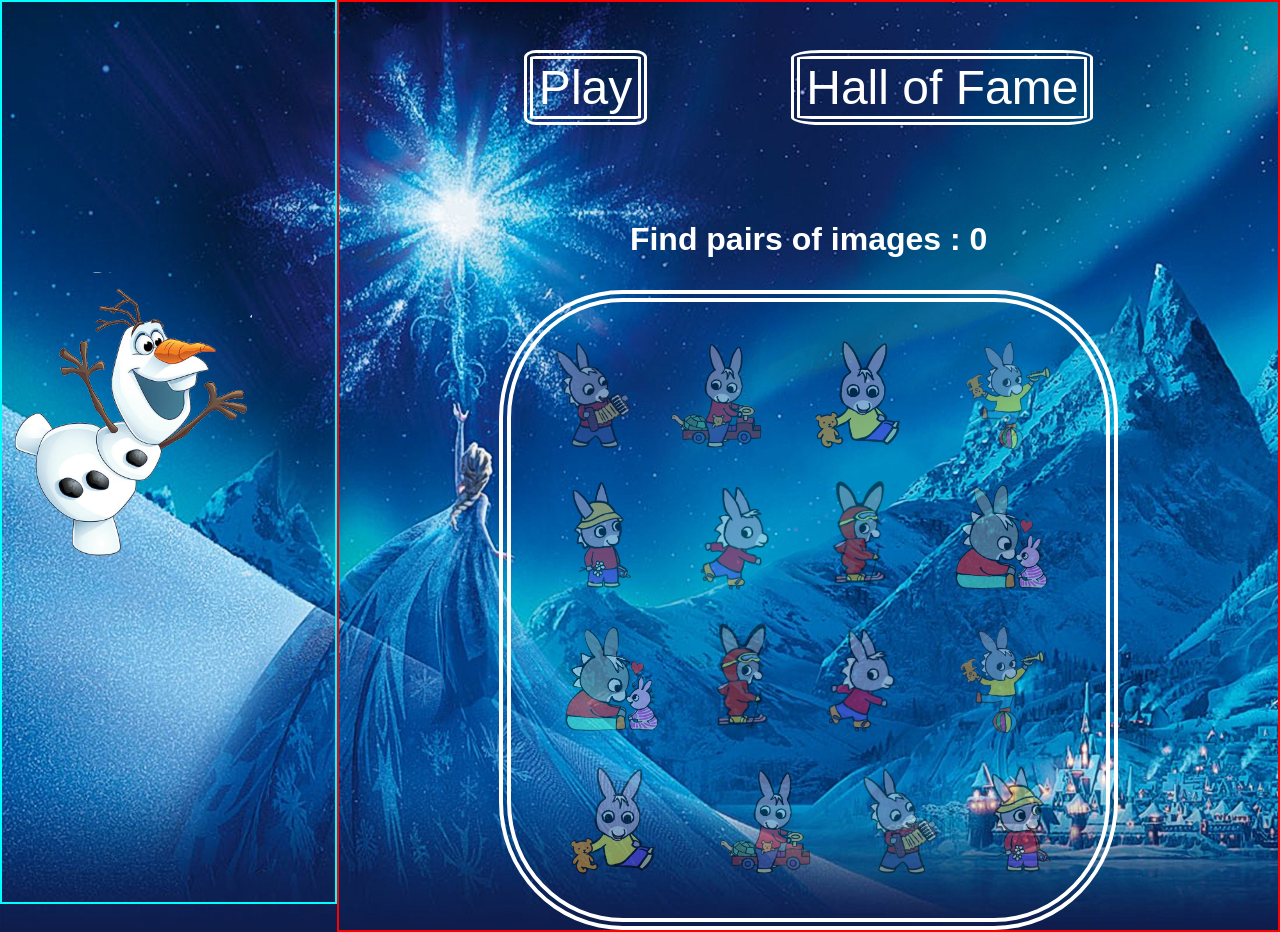
==== index.html @ 0ff49708 "game-over-test-animations" ====
<!DOCTYPE html>
  <html>
      <head>
          <meta charset="utf_8"/>
          <link rel="stylesheet" href="style.css">
          <title>Cartoon Challenge - show that you're a real fan !</title>
      </head>
      
      <body>
        <div id="leftPage">
          <div><img width="250" height="auto" src="images/olaf.png"></img></div>
        </div>

        <div id="rightPage">
          <div id="topOfPage">
            <button id="play">Play</button>
            <button id="record">Hall of Fame</button>
          </div>
          <div id="pageBottom">
            <p>Find pairs of images : <span id="myPairs">0</span></p> <!-- change class + text by won or lost -->
            <table id="effect-found-lost">
              <tr> <!-- change images after the shuffle + restart after first step over -->
                <td><img width="auto" height="110" src="images/trotroAccordeon.png"></img></td>
                <td><img width="auto" height="110" src="images/trotroCamion.png"></img></td>
                <td><img width="auto" height="110" src="images/trotroDoudou.png"></img></td>
                <td><img width="auto" height="110" src="images/trotroLogo.png"></img></td>
              </tr>
              <tr>
                <td><img width="auto" height="110" src="images/trotroPatin.png"></img></td>
                <td><img width="auto" height="110" src="images/trotroRoller.png"></img></td>
                <td><img width="auto" height="110" src="images/trotroSki.png"></img></td>
                <td><img width="auto" height="110" src="images/trotroZaza.png"></img></td>
              </tr>
              <tr>
                <td><img width="auto" height="110" src="images/trotroZaza.png"></img></td>
                <td><img width="auto" height="110" src="images/trotroSki.png"></img></td>
                <td><img width="auto" height="110" src="images/trotroRoller.png"></img></td>
                <td><img width="auto" height="110" src="images/trotroLogo.png"></img></td>
              </tr>
              <tr>
                <td><img width="auto" height="110" src="images/trotroDoudou.png"></img></td>
                <td><img width="auto" height="110" src="images/trotroCamion.png"></img></td>
                <td><img width="auto" height="110" src="images/trotroAccordeon.png"></img></td>
                <td><img width="auto" height="110" src="images/trotroPatin.png"></img></td>
              </tr>
            </table>
          </div>

        </div>
        <script src="data.js"></script>
        <script src="window.js"> </script> <!-- les fichiers js doivent être placés car l'exécution se fait dans l'odre haut => bas -->
      </body>
      

  </html>
---- style.css ----
body {
    margin: 0;
    display: flex;
    flex-direction: row;
    background: url(images/little-miss-gaming-background.jpg);
    background-size: cover;
    background-repeat: no-repeat;
    color: white;
    font-family: Arial, Helvetica, sans-serif;
}


div {
    position: relative;
}


#leftPage {
    display: flex;
    flex-direction: column;
    justify-content: flex-start;
    width: 35em;
    height: 100vh;
    border: 2px solid;
    border-color: aqua; 
}



#rightPage {
    justify-content: space-around;
    width: 65em;
    border: 2px solid;
    border-color: red;
    padding-left: 10em;
    padding-right: 10em;

}


#leftPage div {
    padding-top: 30vh;
}



/*Beginning of first part = button "play" and "records"*/

#topOfPage {
    padding-top: 1.5em;
    display: flex;
    flex-direction: row;
    justify-content: center;
    font-size: 2em;
    font-weight: bold;
}


#topOfPage button {
    font-size: 1.5em;
    border-radius: 10%;
    border-width: 0.2em;
    border-style: double;
    border-color: #FFFFFF;
    text-align: center;
    color: #FFFFFF;
    background-color: transparent;
}


#topOfPage button:hover {
    color: #FCC803;
    border-color: #FCC803;
    border-style: groove;
}


#play {
    margin-right: 3em;
};


/*Beginning of second Part = block of pictures*/


#pageBottom {
    justify-content: space-around;
    height: 100%;
}

#pageBottom p {
    font-size: 2em;
    font-weight: bold;
    text-align: center;
    margin-top: 3em;
}

table {
    display: flex;
    flex-direction: column;
    margin-top: 1em;
    font-size: 1.5em;
    font-weight: 700;
    color: #FFFFFF;
    border: 0.5em solid;
    border-style: double;
    border-radius: 20%;
    border-color: #FFFFFF;
    padding: 1em;
}


table tr {
    display: flex;
    flex-direction: row;
    justify-content: space-around;
}


table img {
    opacity: 0.5;
    border-color: transparent;
    border-radius: 20%;
    margin: 0.5em;
}



table img.turned {
    opacity: 1;
    pointer-events: none; /* permet d'éviter le click si la class est présente dans le code HTML */
}


table img.validate {
    opacity: 1;
    pointer-events: none; /* permet d'éviter le click si la class est présente dans le code HTML */
}


/*Effets after pairs found*/


.flashWin { /* permet de faire appel au keyframe du même nom pour les couleut tout en donnant des attributs sépcifiques à la classe */
    animation-duration: .5s;
    animation-name: flashWin;
    animation-iteration-count: 1;
    transition: none;    
}
    
@keyframes flashWin {
    from { border-color: #FFFFFF}
    to   { border-color: green}
}


.flashLost {
    animation-duration: .5s;
    animation-name: flashLost;
    animation-iteration-count: 1;
    transition: none;
}
    
@keyframes flashLost { 
    from { border-color: #FFFFFF}
    to   { border-color: red}
}
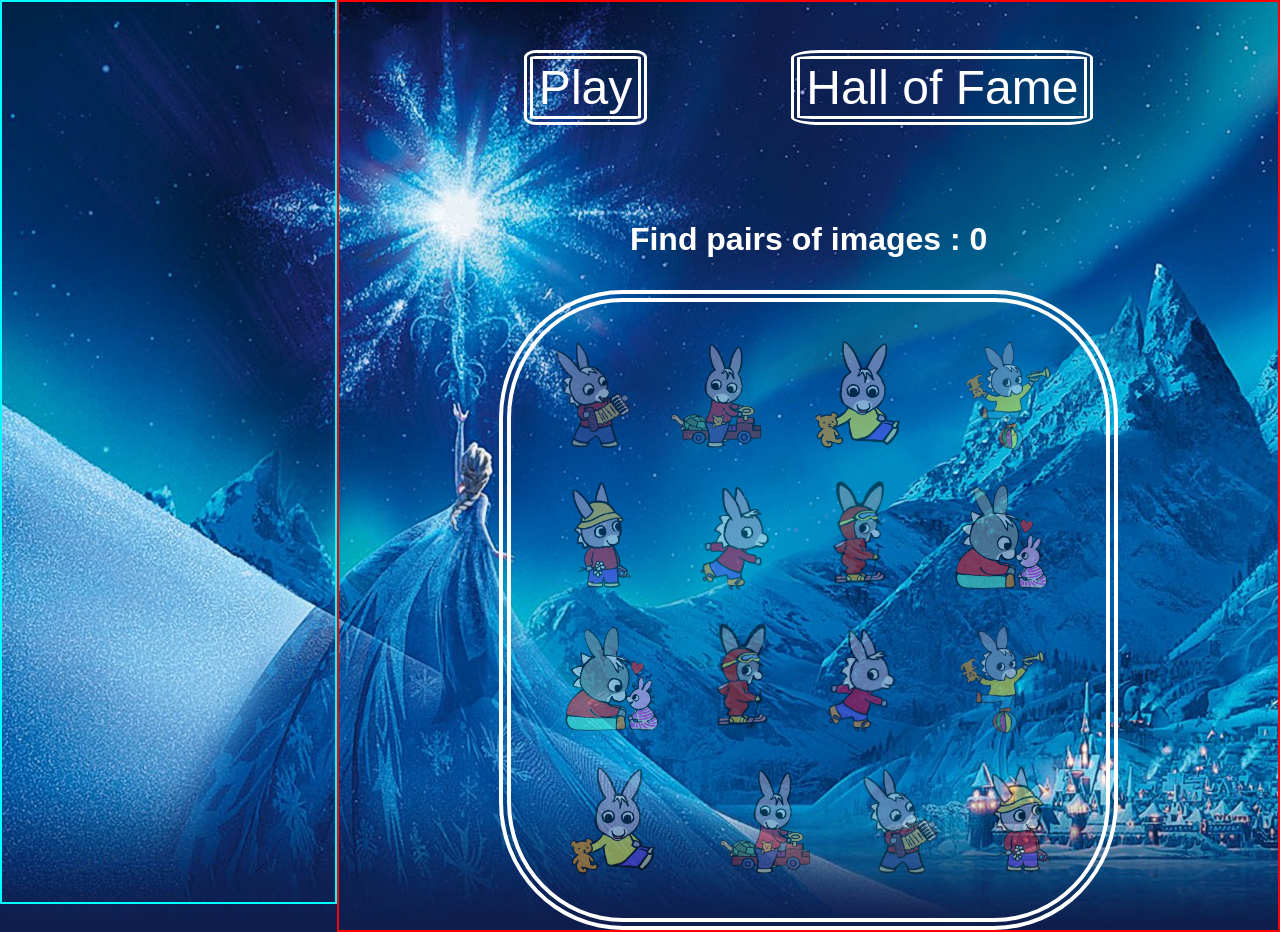
==== commit f4246923: "newImages" ====
--- a/index.html
+++ b/index.html
@@ -8,7 +8,7 @@
       
       <body>
         <div id="leftPage">
-          <div><img width="250" height="auto" src="images/olaf.png"></img></div>
+          <div><img id="visibleOlaf" width="250" height="auto" src="images/olaf.png"></img></div>
         </div>
 
         <div id="rightPage">
--- a/style.css
+++ b/style.css
@@ -165,3 +165,14 @@
     from { border-color: #FFFFFF}
     to   { border-color: red}
 }
+
+
+
+#visibleOlaf {
+    opacity: 0;
+}
+
+
+.active {
+    opacity: 1;
+}
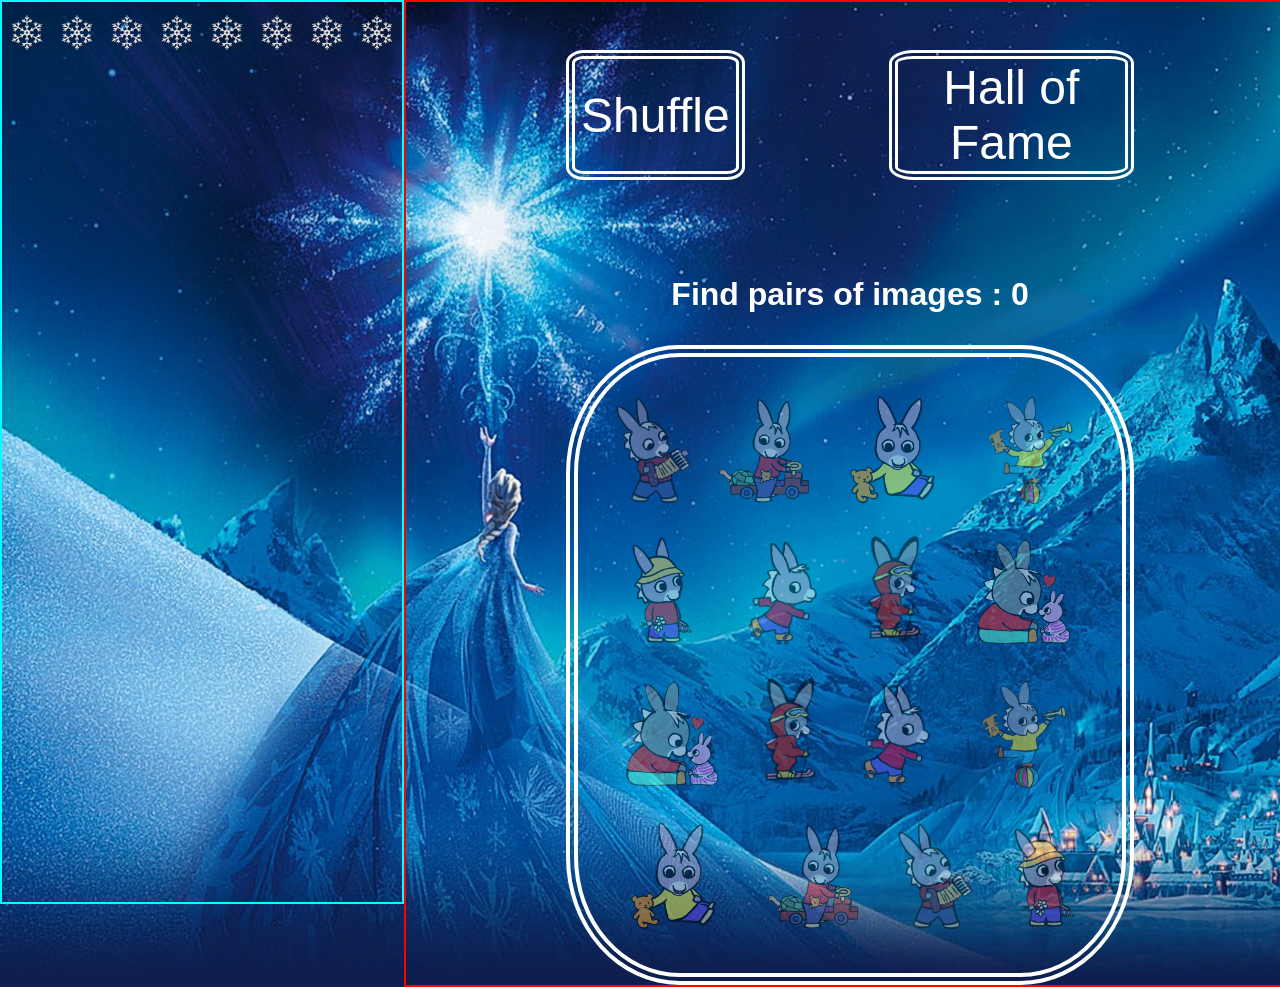
==== commit f78b9dd1: "target-animation" ====
--- a/index.html
+++ b/index.html
@@ -8,12 +8,22 @@
       
       <body>
         <div id="leftPage">
-          <div><img id="visibleOlaf" width="250" height="auto" src="images/olaf.png"></img></div>
+          <div id="snowFlakes">
+            <div id="divFlake1"><img width="50" height="auto" src="images/snowFlake.png"></img></div>
+            <div id="divFlake2"><img width="50" height="auto" src="images/snowFlake.png"></img></div>
+            <div id="divFlake3"><img width="50" height="auto" src="images/snowFlake.png"></img></div>
+            <div id="divFlake4"><img width="50" height="auto" src="images/snowFlake.png"></img></div>
+            <div id="divFlake5"><img width="50" height="auto" src="images/snowFlake.png"></img></div>
+            <div id="divFlake6"><img width="50" height="auto" src="images/snowFlake.png"></img></div>
+            <div id="divFlake7"><img width="50" height="auto" src="images/snowFlake.png"></img></div>
+            <div id="divFlake8"><img width="50" height="auto" src="images/snowFlake.png"></img></div>
+          </div>  
+            <div><img id="visibleOlaf" width="250" height="auto" src="images/olaf.png"></img></div>
         </div>
 
         <div id="rightPage">
           <div id="topOfPage">
-            <button id="play">Play</button>
+            <button id="reshuffle">Shuffle</button>
             <button id="record">Hall of Fame</button>
           </div>
           <div id="pageBottom">
--- a/style.css
+++ b/style.css
@@ -1,3 +1,6 @@
+/*Body and main <div> management*/
+
+
 body {
     margin: 0;
     display: flex;
@@ -38,8 +41,38 @@
 }
 
 
-#leftPage div {
-    padding-top: 30vh;
+
+/*Left page details snow flakes fall*/
+
+
+#snowFlakes {
+    display: flex;
+    flex-direction: row;
+    justify-content: space-around;
+    height: 70vh;
+}
+
+
+#divFlake1 {
+    height: 45vh;
+}
+#divFlake2 {
+    height: 50vh;
+}
+#divFlake3 {
+    height: 54vh;
+}
+#divFlake4 {
+    height: 57vh;
+}
+#divFlake5 {
+    height: 60vh;
+}
+#divFlake6 {
+    height: 64vh;
+}
+#divFlake7 {
+    height: 66vh;
 }
 
 
@@ -75,7 +108,7 @@
 }
 
 
-#play {
+#reshuffle {
     margin-right: 3em;
 };
 
@@ -138,7 +171,7 @@
 }
 
 
-/*Effets after pairs found*/
+/*Effect after pairs found*/
 
 
 .flashWin { /* permet de faire appel au keyframe du même nom pour les couleut tout en donnant des attributs sépcifiques à la classe */
@@ -148,7 +181,7 @@
     transition: none;    
 }
     
-@keyframes flashWin {
+@keyframes flashWin { /* permet de créer pour une classe des effets propres */
     from { border-color: #FFFFFF}
     to   { border-color: green}
 }
@@ -168,11 +201,23 @@
 
 
 
+/*Effect successful level 1*/
+
+
 #visibleOlaf {
+    margin-top: -30em;
     opacity: 0;
 }
 
 
-.active {
+#visibleOlaf.active {
     opacity: 1;
+    transition: 3s;
+}
+
+
+/*Effect successful level 2*/
+
+#snowFlakes img.snowDown {
+    animation:ease-in-out .5s infinite linear;
 }
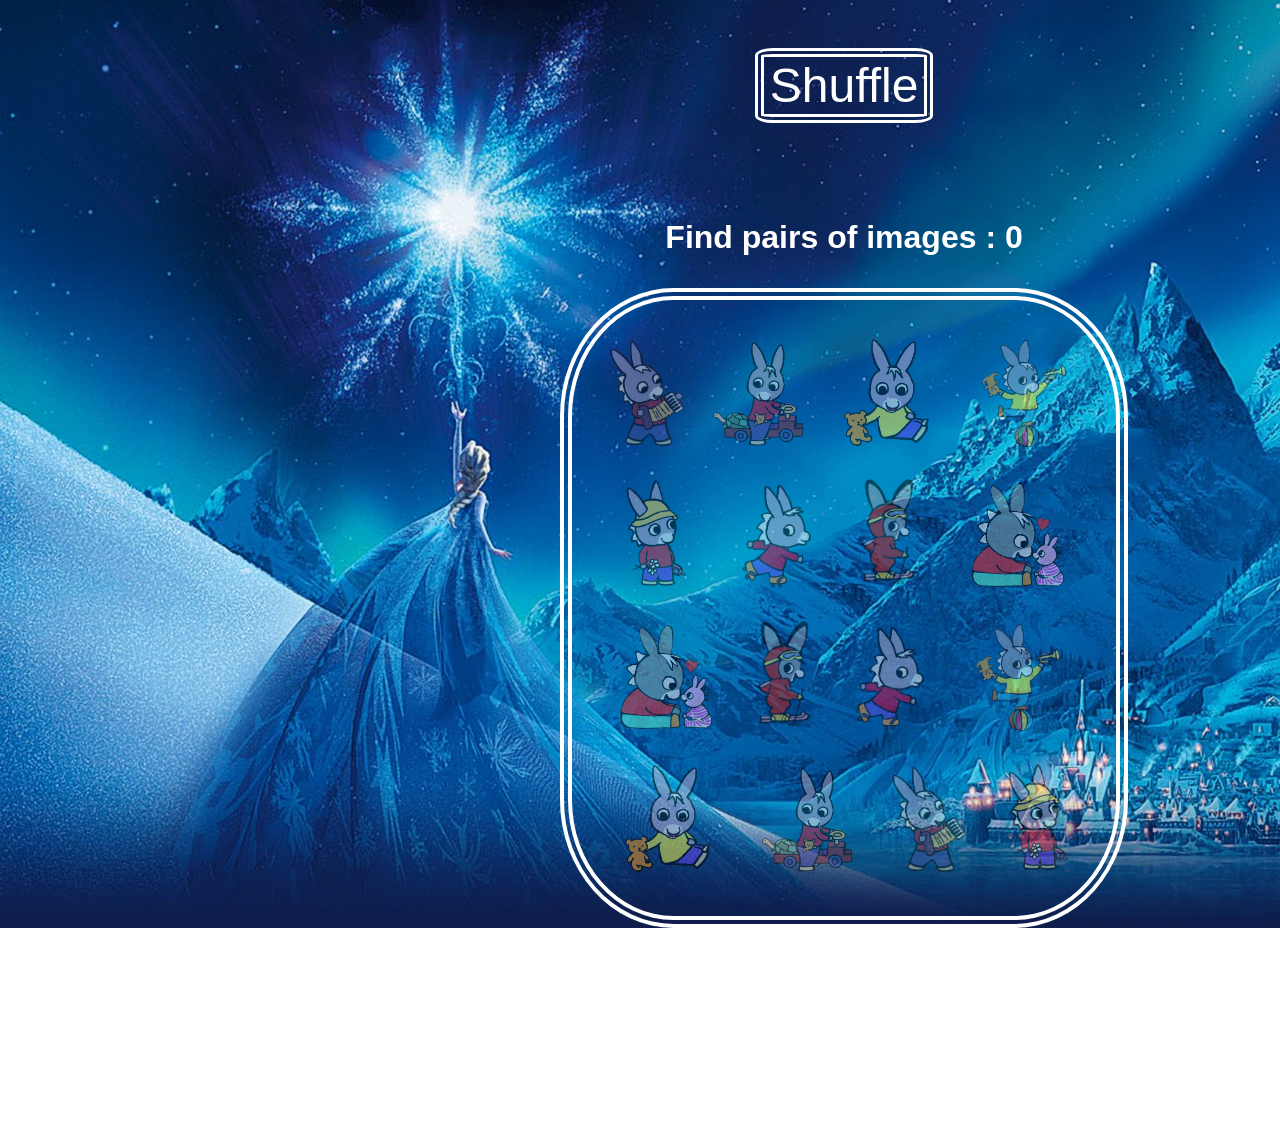
==== commit 4862eae5: "problem-final-animations-before-over" ====
--- a/index.html
+++ b/index.html
@@ -8,23 +8,23 @@
       
       <body>
         <div id="leftPage">
+          <div><img id="visibleMoon" width="250" height="auto" src="images/moon.png"></img></div>
           <div id="snowFlakes">
-            <div id="divFlake1"><img width="50" height="auto" src="images/snowFlake.png"></img></div>
-            <div id="divFlake2"><img width="50" height="auto" src="images/snowFlake.png"></img></div>
-            <div id="divFlake3"><img width="50" height="auto" src="images/snowFlake.png"></img></div>
-            <div id="divFlake4"><img width="50" height="auto" src="images/snowFlake.png"></img></div>
-            <div id="divFlake5"><img width="50" height="auto" src="images/snowFlake.png"></img></div>
-            <div id="divFlake6"><img width="50" height="auto" src="images/snowFlake.png"></img></div>
-            <div id="divFlake7"><img width="50" height="auto" src="images/snowFlake.png"></img></div>
-            <div id="divFlake8"><img width="50" height="auto" src="images/snowFlake.png"></img></div>
-          </div>  
-            <div><img id="visibleOlaf" width="250" height="auto" src="images/olaf.png"></img></div>
+            <div id="divFlake1"><img class="noSnow" width="50" height="auto" src="images/snowFlake.png"></img></div>
+            <div id="divFlake2"><img class="noSnow" width="50" height="auto" src="images/snowFlake.png"></img></div>
+            <div id="divFlake3"><img class="noSnow" width="50" height="auto" src="images/snowFlake.png"></img></div>
+            <div id="divFlake4"><img class="noSnow" width="50" height="auto" src="images/snowFlake.png"></img></div>
+            <div id="divFlake5"><img class="noSnow" width="50" height="auto" src="images/snowFlake.png"></img></div>
+            <div id="divFlake6"><img class="noSnow" width="50" height="auto" src="images/snowFlake.png"></img></div>
+            <div id="divFlake7"><img class="noSnow" width="50" height="auto" src="images/snowFlake.png"></img></div>
+            <div id="divFlake8"><img class="noSnow" width="50" height="auto" src="images/snowFlake.png"></img></div>
+          </div> 
+          <div><img id="visibleOlaf" width="250" height="auto" src="images/olaf.png"></img></div>
         </div>
 
         <div id="rightPage">
           <div id="topOfPage">
             <button id="reshuffle">Shuffle</button>
-            <button id="record">Hall of Fame</button>
           </div>
           <div id="pageBottom">
             <p>Find pairs of images : <span id="myPairs">0</span></p> <!-- change class + text by won or lost -->
--- a/style.css
+++ b/style.css
@@ -24,8 +24,6 @@
     justify-content: flex-start;
     width: 35em;
     height: 100vh;
-    border: 2px solid;
-    border-color: aqua; 
 }
 
 
@@ -33,8 +31,6 @@
 #rightPage {
     justify-content: space-around;
     width: 65em;
-    border: 2px solid;
-    border-color: red;
     padding-left: 10em;
     padding-right: 10em;
 
@@ -108,9 +104,6 @@
 }
 
 
-#reshuffle {
-    margin-right: 3em;
-};
 
 
 /*Beginning of second Part = block of pictures*/
@@ -205,7 +198,7 @@
 
 
 #visibleOlaf {
-    margin-top: -30em;
+    margin-top: -50em;
     opacity: 0;
 }
 
@@ -216,8 +209,31 @@
 }
 
 
+
 /*Effect successful level 2*/
 
-#snowFlakes img.snowDown {
-    animation:ease-in-out .5s infinite linear;
+
+#visibleMoon {
+    opacity: 0;
+    margin-bottom: -10em;
+}
+
+
+#visibleMoon.up {
+    opacity: 1;
+    transition: 3s;
+}
+
+
+
+/*Effect successful level 3*/
+
+
+.noSnow {
+    opacity: 0;
+}
+
+
+.snow {
+    opacity: 1;
 }
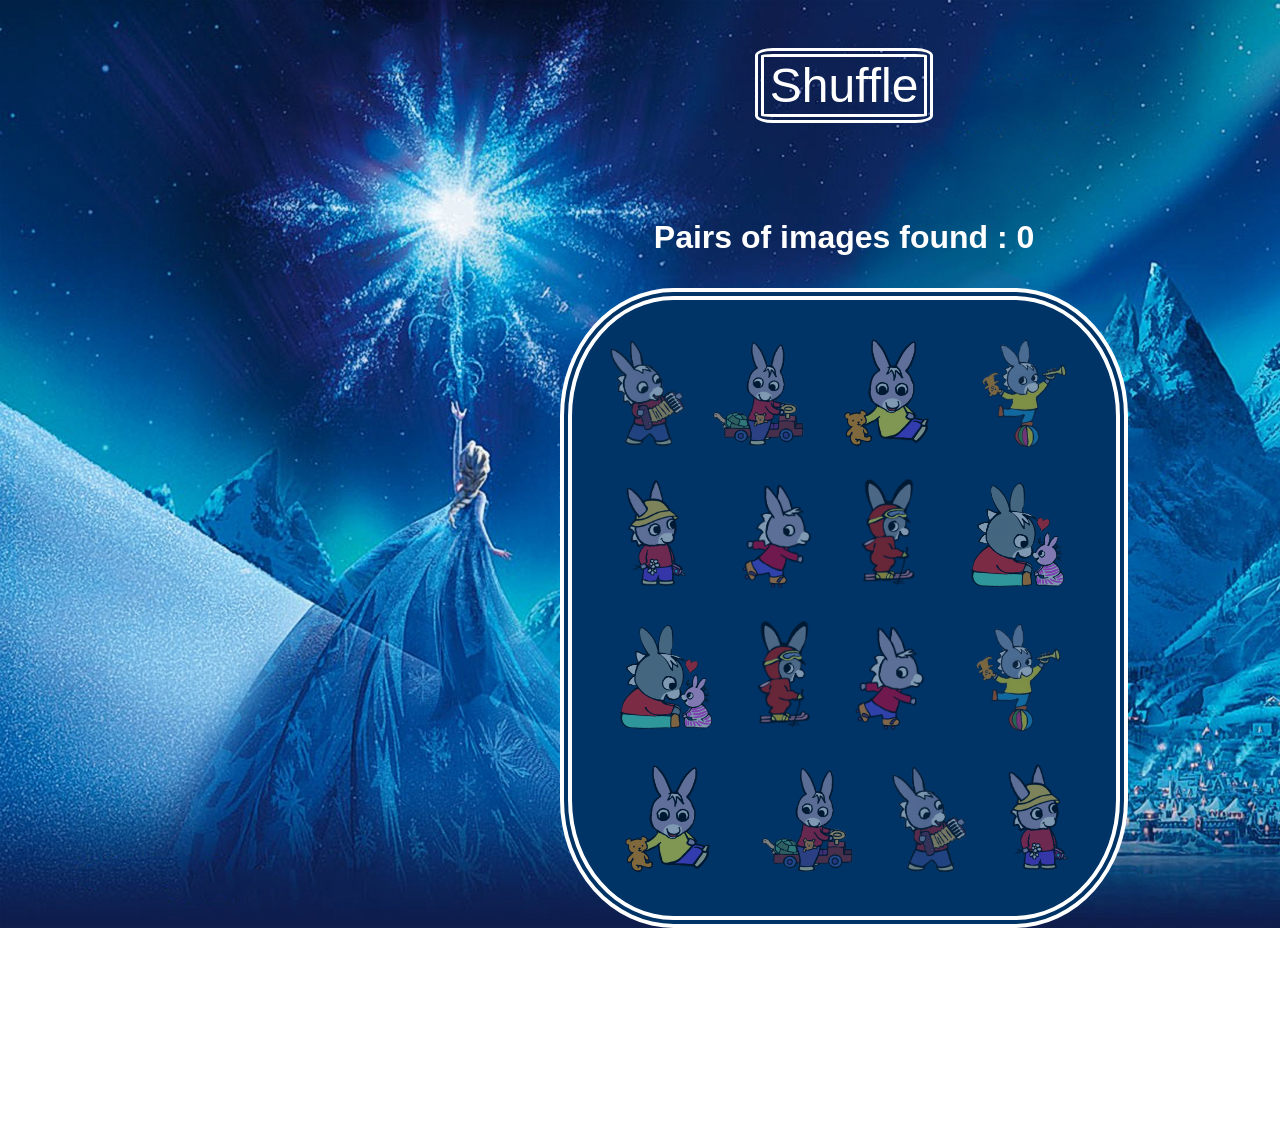
==== commit 9b60f039: "correction" ====
--- a/index.html
+++ b/index.html
@@ -27,7 +27,7 @@
             <button id="reshuffle">Shuffle</button>
           </div>
           <div id="pageBottom">
-            <p>Find pairs of images : <span id="myPairs">0</span></p> <!-- change class + text by won or lost -->
+            <p>Pairs of images found : <span id="myPairs">0</span></p> <!-- change class + text by won or lost -->
             <table id="effect-found-lost">
               <tr> <!-- change images after the shuffle + restart after first step over -->
                 <td><img width="auto" height="110" src="images/trotroAccordeon.png"></img></td>
--- a/style.css
+++ b/style.css
@@ -122,6 +122,7 @@
 }
 
 table {
+    background-color: #003366;
     display: flex;
     flex-direction: column;
     margin-top: 1em;
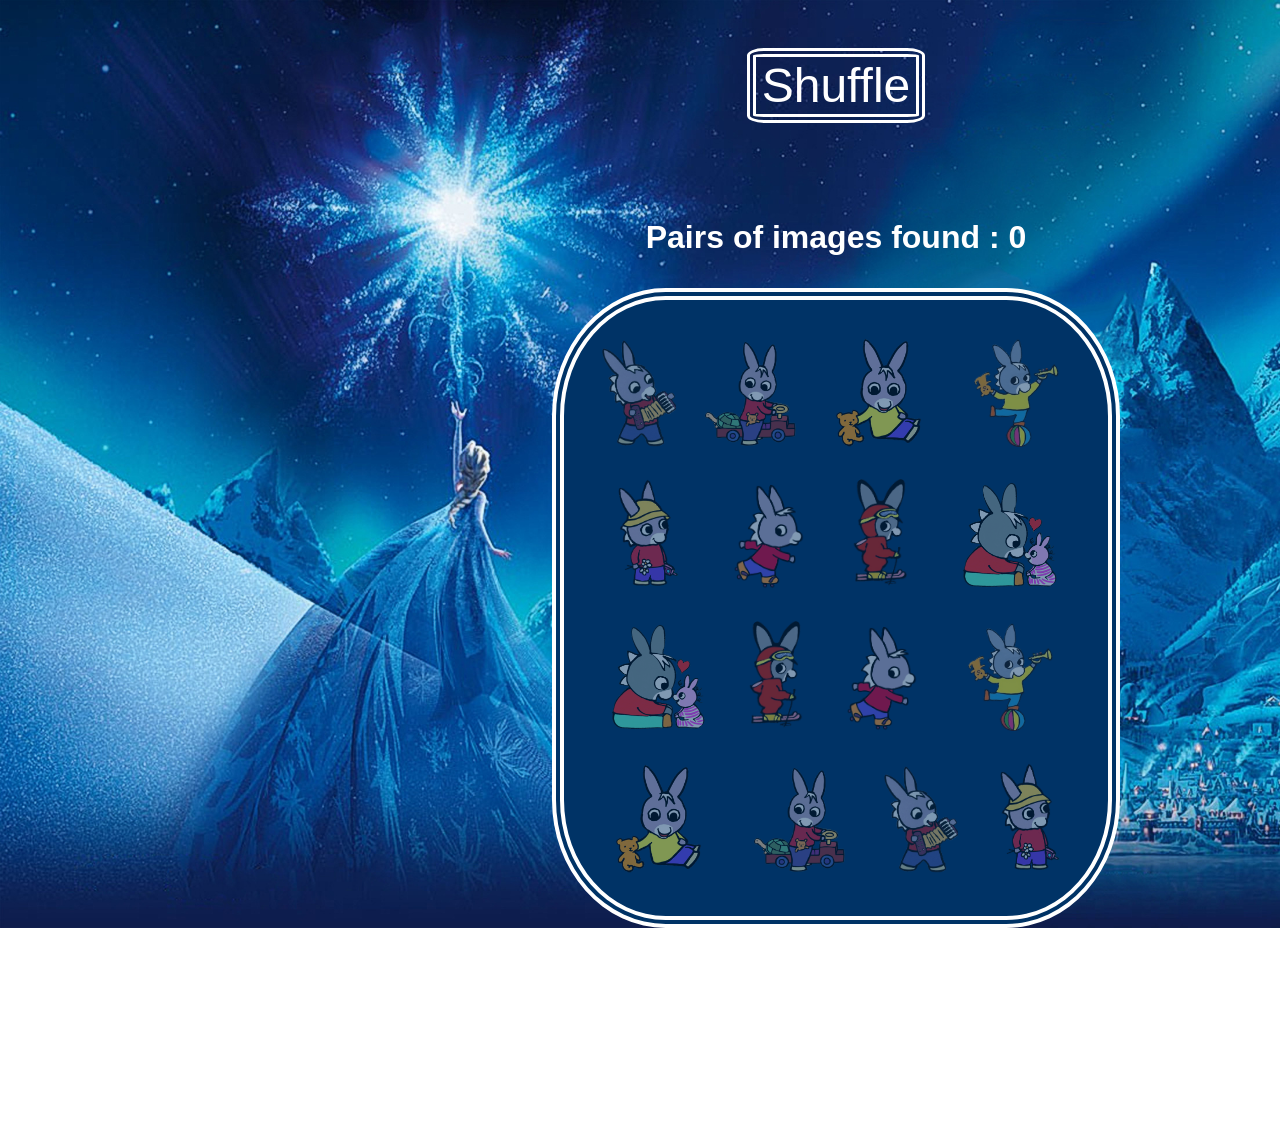
==== commit 182e0b6d: "done-miss-song" ====
--- a/index.html
+++ b/index.html
@@ -10,14 +10,16 @@
         <div id="leftPage">
           <div><img id="visibleMoon" width="250" height="auto" src="images/moon.png"></img></div>
           <div id="snowFlakes">
-            <div id="divFlake1"><img class="noSnow" width="50" height="auto" src="images/snowFlake.png"></img></div>
-            <div id="divFlake2"><img class="noSnow" width="50" height="auto" src="images/snowFlake.png"></img></div>
-            <div id="divFlake3"><img class="noSnow" width="50" height="auto" src="images/snowFlake.png"></img></div>
-            <div id="divFlake4"><img class="noSnow" width="50" height="auto" src="images/snowFlake.png"></img></div>
-            <div id="divFlake5"><img class="noSnow" width="50" height="auto" src="images/snowFlake.png"></img></div>
-            <div id="divFlake6"><img class="noSnow" width="50" height="auto" src="images/snowFlake.png"></img></div>
-            <div id="divFlake7"><img class="noSnow" width="50" height="auto" src="images/snowFlake.png"></img></div>
-            <div id="divFlake8"><img class="noSnow" width="50" height="auto" src="images/snowFlake.png"></img></div>
+            <div id="divFlake1"><img class="noSnow" width="30" height="auto" src="images/snowFlake.png"></img></div>
+            <div id="divFlake2"><img class="noSnow" width="30" height="auto" src="images/snowFlake.png"></img></div>
+            <div id="divFlake3"><img class="noSnow" width="30" height="auto" src="images/snowFlake.png"></img></div>
+            <div id="divFlake4"><img class="noSnow" width="30" height="auto" src="images/snowFlake.png"></img></div>
+            <div id="divFlake5"><img class="noSnow" width="30" height="auto" src="images/snowFlake.png"></img></div>
+            <div id="divFlake6"><img class="noSnow" width="30" height="auto" src="images/snowFlake.png"></img></div>
+            <div id="divFlake7"><img class="noSnow" width="30" height="auto" src="images/snowFlake.png"></img></div>
+            <div id="divFlake8"><img class="noSnow" width="30" height="auto" src="images/snowFlake.png"></img></div>
+            <div id="divFlake9"><img class="noSnow" width="30" height="auto" src="images/snowFlake.png"></img></div>
+            <div id="divFlake10"><img class="noSnow" width="30" height="auto" src="images/snowFlake.png"></img></div>
           </div> 
           <div><img id="visibleOlaf" width="250" height="auto" src="images/olaf.png"></img></div>
         </div>
--- a/style.css
+++ b/style.css
@@ -22,7 +22,7 @@
     display: flex;
     flex-direction: column;
     justify-content: flex-start;
-    width: 35em;
+    width: 50em;
     height: 100vh;
 }
 
@@ -51,26 +51,45 @@
 
 #divFlake1 {
     height: 45vh;
+    padding-top: 12vh;
 }
 #divFlake2 {
     height: 50vh;
+    padding-top: 26vh;
 }
 #divFlake3 {
     height: 54vh;
+    padding-top: 40vh;
 }
 #divFlake4 {
     height: 57vh;
+    padding-top: 22vh;
 }
 #divFlake5 {
     height: 60vh;
+    padding-top: 10vh;
 }
 #divFlake6 {
     height: 64vh;
+    padding-top: 43vh;
 }
 #divFlake7 {
     height: 66vh;
-}
-
+    padding-top: 32vh;
+}
+#divFlake8 {
+    height: 68vh;
+    padding-top: 3vh;
+}
+#divFlake9 {
+    height: 68vh;
+    padding-top: 40vh;
+}
+#divFlake10 {
+    height: 68vh;
+    padding-left: 4em;
+    padding-top: -4vh;
+}
 
 
 /*Beginning of first part = button "play" and "records"*/
@@ -237,4 +256,24 @@
 
 .snow {
     opacity: 1;
+    -webkit-animation: flash 1.5s;
+	animation: flash 1.5s;
+    animation-iteration-count: infinite;
+}
+
+@-webkit-keyframes flash {
+	0% {
+		opacity: .4;
+	}
+	100% {
+		opacity: 1;
+	}
+}
+@keyframes flash {
+	0% {
+		opacity: .4;
+	}
+	100% {
+		opacity: 1;
+	}
 }
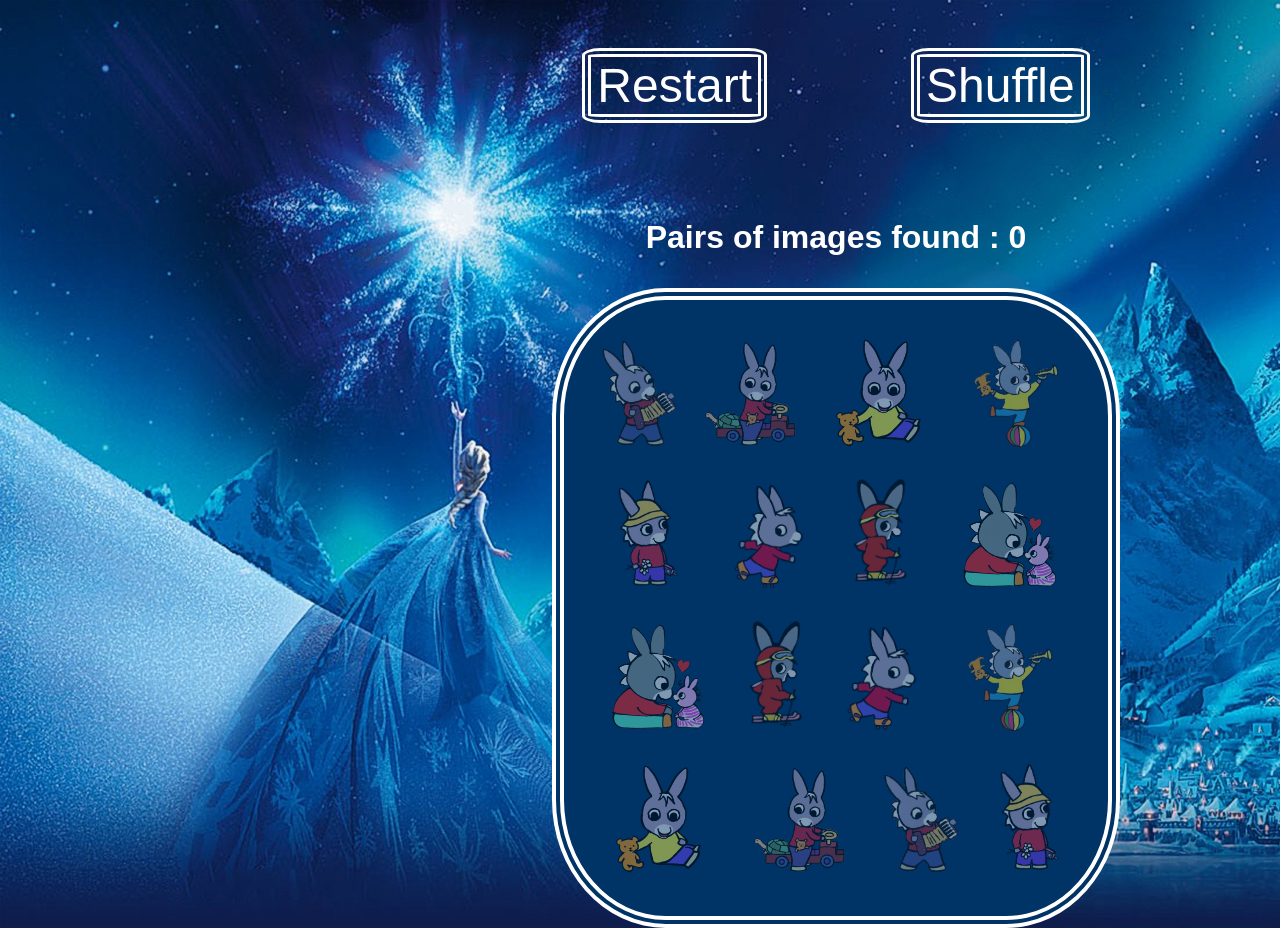
==== commit 9d958f0a: "rest-back-card" ====
--- a/index.html
+++ b/index.html
@@ -22,10 +22,12 @@
             <div id="divFlake10"><img class="noSnow" width="30" height="auto" src="images/snowFlake.png"></img></div>
           </div> 
           <div><img id="visibleOlaf" width="250" height="auto" src="images/olaf.png"></img></div>
+          <div><p id="finished">Well Done</p></div>
         </div>
 
         <div id="rightPage">
           <div id="topOfPage">
+            <button id="restart" onClick="refreshPage()">Restart</button>
             <button id="reshuffle">Shuffle</button>
           </div>
           <div id="pageBottom">
--- a/style.css
+++ b/style.css
@@ -50,43 +50,33 @@
 
 
 #divFlake1 {
-    height: 45vh;
     padding-top: 12vh;
 }
 #divFlake2 {
-    height: 50vh;
     padding-top: 26vh;
 }
 #divFlake3 {
-    height: 54vh;
+    padding-top: 37vh;
+}
+#divFlake4 {
+    padding-top: 22vh;
+}
+#divFlake5 {
+    padding-top: 10vh;
+}
+#divFlake6 {
+    padding-top: 43vh;
+}
+#divFlake7 {
+    padding-top: 32vh;
+}
+#divFlake8 {
+    padding-top: 3vh;
+}
+#divFlake9 {
     padding-top: 40vh;
 }
-#divFlake4 {
-    height: 57vh;
-    padding-top: 22vh;
-}
-#divFlake5 {
-    height: 60vh;
-    padding-top: 10vh;
-}
-#divFlake6 {
-    height: 64vh;
-    padding-top: 43vh;
-}
-#divFlake7 {
-    height: 66vh;
-    padding-top: 32vh;
-}
-#divFlake8 {
-    height: 68vh;
-    padding-top: 3vh;
-}
-#divFlake9 {
-    height: 68vh;
-    padding-top: 40vh;
-}
 #divFlake10 {
-    height: 68vh;
     padding-left: 4em;
     padding-top: -4vh;
 }
@@ -123,6 +113,11 @@
 }
 
 
+#restart {
+    margin-right: 3em;
+}
+
+
 
 
 /*Beginning of second Part = block of pictures*/
@@ -130,7 +125,6 @@
 
 #pageBottom {
     justify-content: space-around;
-    height: 100%;
 }
 
 #pageBottom p {
@@ -276,4 +270,32 @@
 	100% {
 		opacity: 1;
 	}
+}
+
+
+
+#finished {
+    font-size: 4em;
+    font-style: italic;
+    font-weight: bold;
+    padding-left: 2em;
+    display: flex;
+    justify-content: left;
+    text-decoration: double;
+    opacity: 0;
+}
+
+
+#finished.endOfGame {
+    opacity: 1;
+    animation-duration: .5s;
+    animation-name: endOfGameCss;
+    animation-iteration-count: infinite;
+    transition: none;
+}
+
+
+@keyframes endOfGameCss { 
+    from { color: #FFFFFF}
+    to   { color: #FCC803}
 }
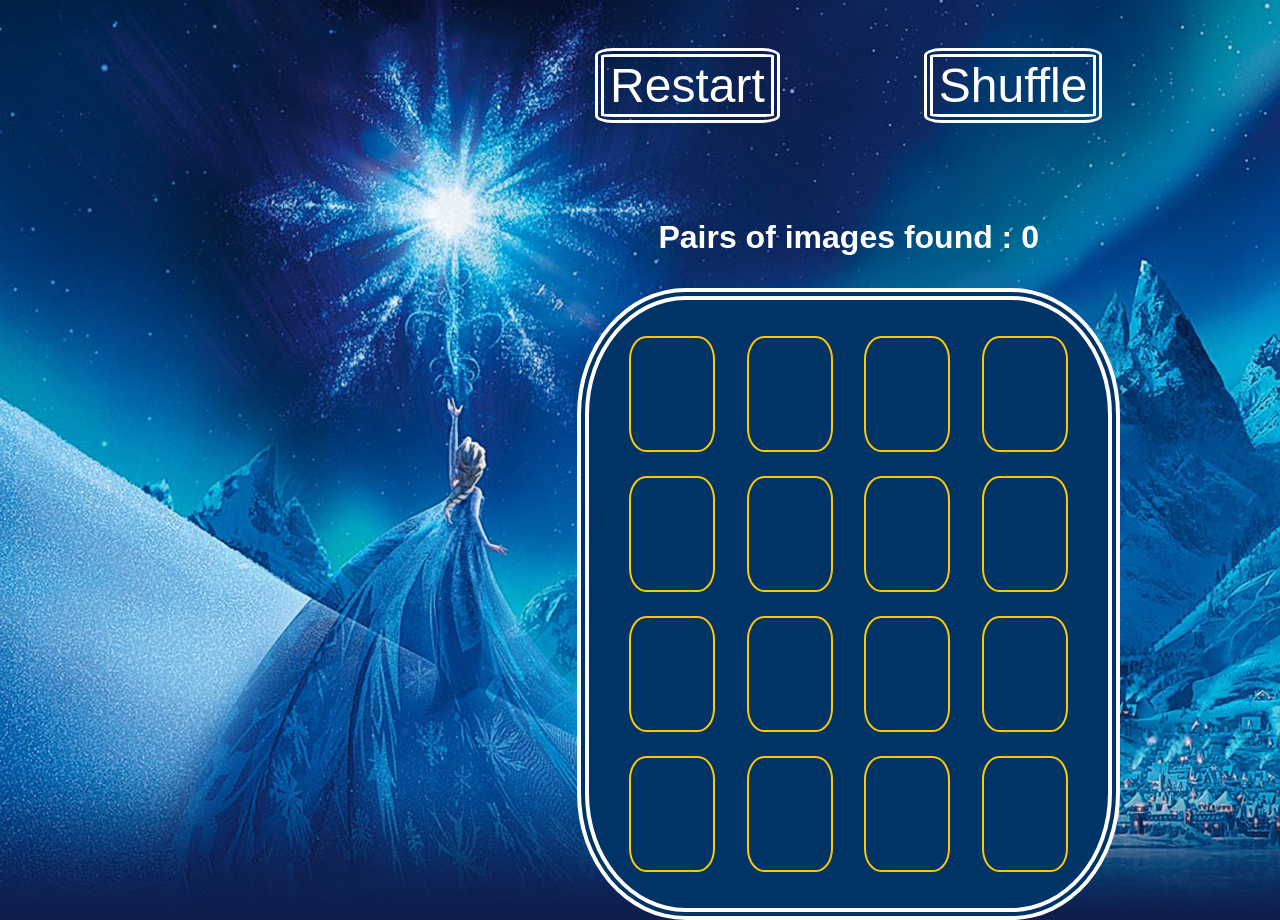
==== commit be3ca7a5: "done" ====
--- a/index.html
+++ b/index.html
@@ -3,7 +3,7 @@
       <head>
           <meta charset="utf_8"/>
           <link rel="stylesheet" href="style.css">
-          <title>Cartoon Challenge - show that you're a real fan !</title>
+          <title>Little Miss Gaming - memory game for cartoon fan !</title>
       </head>
       
       <body>
@@ -22,7 +22,9 @@
             <div id="divFlake10"><img class="noSnow" width="30" height="auto" src="images/snowFlake.png"></img></div>
           </div> 
           <div><img id="visibleOlaf" width="250" height="auto" src="images/olaf.png"></img></div>
-          <div><p id="finished">Well Done</p></div>
+          <div>
+            <p id="finished">Well Done</p>
+          </div>
         </div>
 
         <div id="rightPage">
@@ -34,28 +36,28 @@
             <p>Pairs of images found : <span id="myPairs">0</span></p> <!-- change class + text by won or lost -->
             <table id="effect-found-lost">
               <tr> <!-- change images after the shuffle + restart after first step over -->
-                <td><img width="auto" height="110" src="images/trotroAccordeon.png"></img></td>
-                <td><img width="auto" height="110" src="images/trotroCamion.png"></img></td>
-                <td><img width="auto" height="110" src="images/trotroDoudou.png"></img></td>
-                <td><img width="auto" height="110" src="images/trotroLogo.png"></img></td>
+                <td><img src="images/trotroAccordeon.png"></img></td>
+                <td><img src="images/trotroCamion.png"></img></td>
+                <td><img src="images/trotroDoudou.png"></img></td>
+                <td><img src="images/trotroLogo.png"></img></td>
               </tr>
               <tr>
-                <td><img width="auto" height="110" src="images/trotroPatin.png"></img></td>
-                <td><img width="auto" height="110" src="images/trotroRoller.png"></img></td>
-                <td><img width="auto" height="110" src="images/trotroSki.png"></img></td>
-                <td><img width="auto" height="110" src="images/trotroZaza.png"></img></td>
+                <td><img src="images/trotroPatin.png"></img></td>
+                <td><img src="images/trotroRoller.png"></img></td>
+                <td><img src="images/trotroSki.png"></img></td>
+                <td><img src="images/trotroZaza.png"></img></td>
               </tr>
               <tr>
-                <td><img width="auto" height="110" src="images/trotroZaza.png"></img></td>
-                <td><img width="auto" height="110" src="images/trotroSki.png"></img></td>
-                <td><img width="auto" height="110" src="images/trotroRoller.png"></img></td>
-                <td><img width="auto" height="110" src="images/trotroLogo.png"></img></td>
+                <td><img src="images/trotroZaza.png"></img></td>
+                <td><img src="images/trotroSki.png"></img></td>
+                <td><img src="images/trotroRoller.png"></img></td>
+                <td><img src="images/trotroLogo.png"></img></td>
               </tr>
               <tr>
-                <td><img width="auto" height="110" src="images/trotroDoudou.png"></img></td>
-                <td><img width="auto" height="110" src="images/trotroCamion.png"></img></td>
-                <td><img width="auto" height="110" src="images/trotroAccordeon.png"></img></td>
-                <td><img width="auto" height="110" src="images/trotroPatin.png"></img></td>
+                <td><img src="images/trotroDoudou.png"></img></td>
+                <td><img src="images/trotroCamion.png"></img></td>
+                <td><img src="images/trotroAccordeon.png"></img></td>
+                <td><img src="images/trotroPatin.png"></img></td>
               </tr>
             </table>
           </div>
--- a/style.css
+++ b/style.css
@@ -56,7 +56,7 @@
     padding-top: 26vh;
 }
 #divFlake3 {
-    padding-top: 37vh;
+    padding-top: 17vh;
 }
 #divFlake4 {
     padding-top: 22vh;
@@ -157,24 +157,34 @@
 }
 
 
+table td {
+    height: 110px;
+    width: 80px;
+    border: .1em solid;
+    border-color: #FCC803;
+    border-radius: 20%;
+    margin: .5em;
+}
+
+
 table img {
-    opacity: 0.5;
-    border-color: transparent;
-    border-radius: 20%;
-    margin: 0.5em;
+    max-height: 110px;
+    max-width: 80px;
+    opacity: 0;
+    cursor: pointer;
 }
 
 
 
 table img.turned {
     opacity: 1;
-    pointer-events: none; /* permet d'éviter le click si la class est présente dans le code HTML */
+    pointer-events: none; /* permet d'empecher le double clicque sur une image déjà retournée */
 }
 
 
 table img.validate {
     opacity: 1;
-    pointer-events: none; /* permet d'éviter le click si la class est présente dans le code HTML */
+    pointer-events: none; /* permet d'empecher le double clicque sur une image déjà retournée */
 }
 
 
@@ -275,10 +285,10 @@
 
 
 #finished {
-    font-size: 4em;
+    font-size: 6em;
     font-style: italic;
     font-weight: bold;
-    padding-left: 2em;
+    padding-left: 1em;
     display: flex;
     justify-content: left;
     text-decoration: double;
